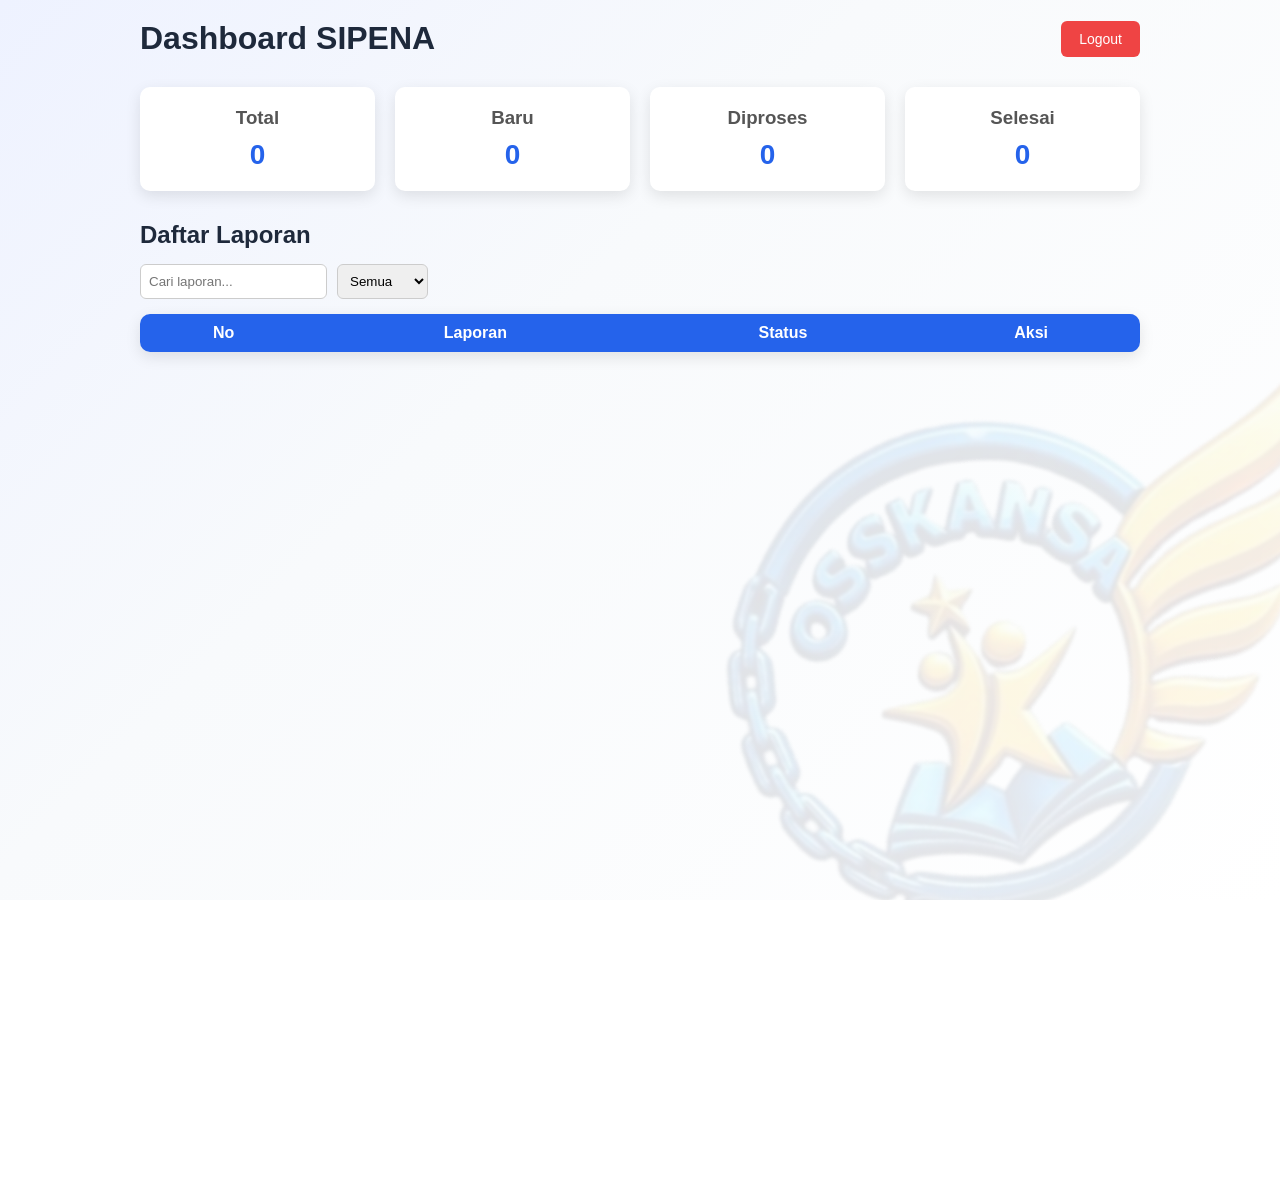
==== admin.html @ d9dd2f5e "Add files via upload" ====
<!DOCTYPE html>
<html>
<head>

<title>Dashboard Admin</title>
<link rel="stylesheet" href="css/style.css">

</head>
<script>

document.querySelectorAll("a").forEach(link => {

link.addEventListener("click", function(e){

const href = this.getAttribute("href")

if(href && !href.startsWith("#")){

e.preventDefault()

document.body.classList.add("fade-out")

setTimeout(() => {
window.location.href = href
},300)

}

})

})

</script>
<body>

<div class="container">

<div class="top-bar">

<h1>Dashboard SIPENA</h1>

<button class="logout-btn" onclick="logout()">Logout</button>

</div>

<div class="stats">

<div class="card">
<h3>Total</h3>
<p id="total">0</p>
</div>

<div class="card">
<h3>Baru</h3>
<p id="baru">0</p>
</div>

<div class="card">
<h3>Diproses</h3>
<p id="proses">0</p>
</div>

<div class="card">
<h3>Selesai</h3>
<p id="selesai">0</p>
</div>

</div>

<h2 class="judul-laporan">Daftar Laporan</h2>

<div class="tools">

<input type="text" id="searchInput" placeholder="Cari laporan...">

<select id="filterStatus">
<option value="semua">Semua</option>
<option value="baru">Baru</option>
<option value="diproses">Diproses</option>
<option value="selesai">Selesai</option>
</select>

</div>

<table class="laporan-table">

<thead>

<tr>
<th>No</th>
<th>Laporan</th>
<th>Status</th>
<th>Aksi</th>
</tr>

</thead>

<tbody id="daftarLaporan">

</tbody>

</table>

</div>

<script src="js/admin.js"></script>

</body>
</html>
---- css/style.css ----
*{
margin:0;
padding:0;
box-sizing:border-box;
}

html,body{
height:100%;
overflow-x:hidden;
}
*{
margin:0;
padding:0;
box-sizing:border-box;
font-family:Inter,Segoe UI,Arial;
}

body{
background:linear-gradient(135deg,#eef2ff,#f8fafc);
color:#1e293b;
min-height:100vh;
}


/* NAVBAR */

.navbar{
display:flex;
justify-content:space-between;
align-items:center;
padding:18px 60px;
background:white;
box-shadow:0 4px 15px rgba(0,0,0,0.05);
}

.navbar h1{
font-size:22px;
font-weight:700;
color:#1e3a8a;
}

.nav-links a{
text-decoration:none;
margin-left:25px;
color:#334155;
font-weight:500;
transition:0.3s;
}

.nav-links a:hover{
color:#2563eb;
}


/* HERO */

.hero{
text-align:center;
padding:120px 20px;
}

.hero h2{
font-size:46px;
margin-bottom:15px;
font-weight:700;
}

.hero p{
color:#64748b;
font-size:18px;
margin-bottom:35px;
}


/* BUTTON */

.btn-primary{

background:linear-gradient(135deg,#2563eb,#4f46e5);

color:white;

border:none;

padding:14px 28px;

font-size:16px;

border-radius:10px;

cursor:pointer;

transition:0.3s;

box-shadow:0 6px 15px rgba(0,0,0,0.15);

}

.btn-primary:hover{

transform:translateY(-3px);

box-shadow:0 10px 25px rgba(0,0,0,0.2);

}

.btn{
display:inline-block;
padding:13px 28px;
background:linear-gradient(135deg,#2563eb,#4f46e5);
color:white;
border:none;
border-radius:8px;
text-decoration:none;
font-weight:600;
transition:0.3s;
cursor:pointer;
}

.btn:hover{
transform:translateY(-3px);
box-shadow:0 8px 20px rgba(37,99,235,0.3);
}


/* FEATURES */

.fitur{
padding:70px 60px;
}

.fitur h2{
text-align:center;
margin-bottom:40px;
}

.fitur-grid{
display:grid;
grid-template-columns:repeat(auto-fit,minmax(240px,1fr));
gap:25px;
}

.card{
background:white;
padding:30px;
border-radius:12px;
box-shadow:0 5px 20px rgba(0,0,0,0.05);
transition:0.3s;
}

.card:hover{
transform:translateY(-6px);
box-shadow:0 12px 30px rgba(0,0,0,0.08);
}

.card h3{
margin-bottom:10px;
}


/* FORM */

.form-section{
max-width:600px;
margin:70px auto;
background:white;
padding:40px;
border-radius:12px;
box-shadow:0 5px 20px rgba(0,0,0,0.05);
}

.form-section h2{
margin-bottom:20px;
}

.form-group{
margin-bottom:18px;
}

.form-group label{
display:block;
margin-bottom:6px;
font-size:14px;
color:#475569;
}

.form-group input,
.form-group select,
.form-group textarea{
width:100%;
padding:11px;
border-radius:6px;
border:1px solid #e2e8f0;
font-size:14px;
}


/* DASHBOARD */

.dashboard{
padding:50px 60px;
}

.stats{
display:grid;
grid-template-columns:repeat(auto-fit,minmax(170px,1fr));
gap:20px;
margin:30px 0;
}

.stat-card{
background:white;
padding:22px;
border-radius:10px;
box-shadow:0 4px 15px rgba(0,0,0,0.05);
}

.stat-card h3{
font-size:14px;
color:#64748b;
}

.stat-card p{
font-size:30px;
font-weight:700;
margin-top:6px;
}


/* REPORT CARD */

.laporan-card{
background:white;
padding:22px;
border-radius:10px;
box-shadow:0 4px 15px rgba(0,0,0,0.05);
margin-bottom:18px;
transition:0.2s;
}

.laporan-card:hover{
transform:translateY(-4px);
}

.status{
font-weight:600;
margin-top:8px;
}

.status.baru{
color:#2563eb;
}

.status.diproses{
color:#f59e0b;
}

.status.selesai{
color:#10b981;
}


/* ACTION BUTTONS */

.action{
margin-top:12px;
}

.action button{
margin-right:8px;
padding:8px 16px;
border:none;
border-radius:6px;
cursor:pointer;
font-size:13px;
}

.btn-proses{
background:#f59e0b;
color:white;
}

.btn-selesai{
background:#10b981;
color:white;
}

.btn-hapus{
background:#ef4444;
color:white;
}

.top-bar{
display:flex;
justify-content:space-between;
align-items:center;
margin-bottom:20px;
}

.logout-btn{
background:#ef4444;
color:white;
border:none;
padding:10px 18px;
border-radius:6px;
cursor:pointer;
font-size:14px;
transition:0.3s;
}

.logout-btn:hover{
background:#dc2626;
transform:scale(1.05);
}

body{
font-family: Arial, sans-serif;
background:#f1f5f9;
margin:0;
padding:20px;
}

.container{
max-width:1000px;
margin:auto;
}

.top-bar{
display:flex;
justify-content:space-between;
align-items:center;
margin-bottom:30px;
}

.logout-btn{
background:#ef4444;
color:white;
border:none;
padding:10px 18px;
border-radius:6px;
cursor:pointer;
font-size:14px;
transition:0.3s;
}

.logout-btn:hover{
background:#dc2626;
}

.stats{
display:grid;
grid-template-columns:repeat(auto-fit,minmax(200px,1fr));
gap:20px;
margin-bottom:30px;
}

.card{
background:white;
padding:20px;
border-radius:10px;
box-shadow:0 5px 15px rgba(0,0,0,0.1);
text-align:center;
}

.card h3{
margin-bottom:10px;
color:#555;
}

.card p{
font-size:28px;
font-weight:bold;
color:#2563eb;
}

.judul-laporan{
margin-bottom:15px;
}

.laporan-box{
background:white;
padding:20px;
border-radius:10px;
box-shadow:0 5px 15px rgba(0,0,0,0.1);
}

.tools{
display:flex;
gap:10px;
margin-bottom:15px;
}

.tools input{
padding:8px;
border-radius:6px;
border:1px solid #ccc;
}

.tools select{
padding:8px;
border-radius:6px;
border:1px solid #ccc;
}

.laporan-table{
width:100%;
border-collapse:collapse;
background:white;
border-radius:10px;
overflow:hidden;
box-shadow:0 5px 15px rgba(0,0,0,0.1);
}

.laporan-table th{
background:#2563eb;
color:white;
padding:10px;
}

.laporan-table td{
padding:10px;
border-bottom:1px solid #eee;
}

.laporan-table tr:hover{
background:#f1f5f9;
}

body{
margin:0;
font-family:Arial;
background:#f8fafc;
}


/* NAVBAR */

.navbar{

position:sticky;
top:0;

display:flex;
justify-content:space-between;
align-items:center;

padding:18px 40px;

background:rgba(255,255,255,0.8);

backdrop-filter:blur(8px);

transition:0.3s;

z-index:1000;

}

.navbar.scrolled{

box-shadow:0 5px 20px rgba(0,0,0,0.08);

background:rgba(255,255,255,0.95);

}

.logo{
font-weight:bold;
font-size:20px;
color:#2563eb;
}

.menu a{
margin-left:25px;
text-decoration:none;
color:#333;
font-weight:500;
}

.menu a:hover{
color:#2563eb;
}


/* HERO */

.hero{
display:flex;
align-items:center;
justify-content:space-between;
padding:80px 10%;
background:linear-gradient(135deg,#eef2ff,#ffffff);
}

.hero-text{
max-width:500px;
}

.hero-text h1{
font-size:40px;
margin-bottom:10px;
}

.hero-text p{
color:#555;
margin-bottom:20px;
}

.btn-primary{
background:#2563eb;
color:white;
border:none;
padding:14px 24px;
border-radius:8px;
font-size:16px;
cursor:pointer;
transition:0.3s;
}

.btn-primary:hover{
background:#1e40af;
transform:translateY(-2px);
}

.hero-img img{
width:220px;
}


/* FITUR */

.fitur{
text-align:center;
padding:70px 10%;
}

.fitur-grid{
display:grid;
grid-template-columns:repeat(auto-fit,minmax(250px,1fr));
gap:25px;
margin-top:40px;
}

.fitur-card{
background:white;
padding:30px;
border-radius:12px;
box-shadow:0 8px 20px rgba(0,0,0,0.08);
transition:0.3s;
}

.fitur-card:hover{
transform:translateY(-6px);
}

.icon{
font-size:40px;
margin-bottom:10px;
}


/* FOOTER */

footer{
margin-top:60px;
background:#1e293b;
color:white;
text-align:center;
padding:20px;
}

.tentang{
max-width:800px;
margin:auto;
padding:60px 20px;
line-height:1.7;
}

.tentang h1{
margin-bottom:20px;
}

.tentang h2{
margin-top:30px;
}

.tentang ul{
margin-top:10px;
}

body{
opacity:0;
animation:fadeIn 0.4s ease forwards;
}

@keyframes fadeIn{
from{
opacity:0;
transform:translateY(10px);
}
to{
opacity:1;
transform:translateY(0);
}
}

.fade-out{
opacity:0;
transition:0.3s;
}

.card, .fitur-card{
transition:0.3s;
}

.card:hover, .fitur-card:hover{
transform:translateY(-6px);
box-shadow:0 10px 25px rgba(0,0,0,0.15);
}

body{
margin:0;
font-family:'Poppins',sans-serif;
background:#f8fafc;
position:relative;
overflow-x:hidden;
}

body{
margin:0;
font-family:'Poppins',sans-serif;

background:linear-gradient(
135deg,
#eef2ff 0%,
#f8fafc 40%,
#ffffff 100%
);

position:relative;
overflow-x:hidden;
}

body::before{

content:"";

position:fixed;

bottom:-200px;
right:-200px;

width:900px;
height:900px;

background:url("../images/LOGO.png") no-repeat center;

background-size:contain;

opacity:0.10;

filter:blur(1px);

transform:rotate(-15deg);

z-index:-1;

}

.hero{

background:radial-gradient(
circle at top left,
rgba(37,99,235,0.15),
transparent 60%
);

}

.menu a{

position:relative;

text-decoration:none;

color:#333;

font-weight:500;

margin-left:25px;

}

.menu a::after{

content:"";

position:absolute;

left:0;

bottom:-5px;

width:0%;

height:2px;

background:#2563eb;

transition:0.3s;

}

.menu a:hover::after{

width:100%;

}

.logo{
font-weight:700;
font-size:18px;
color:#2563eb;
}

.logo .sub{
display:block;
font-size:10px;
color:#888;
}

.logo{
font-weight:bold;
font-size:20px;
background: linear-gradient(90deg,#2563eb,#60a5fa);
background-clip:text;
-webkit-text-fill-color:transparent;
}
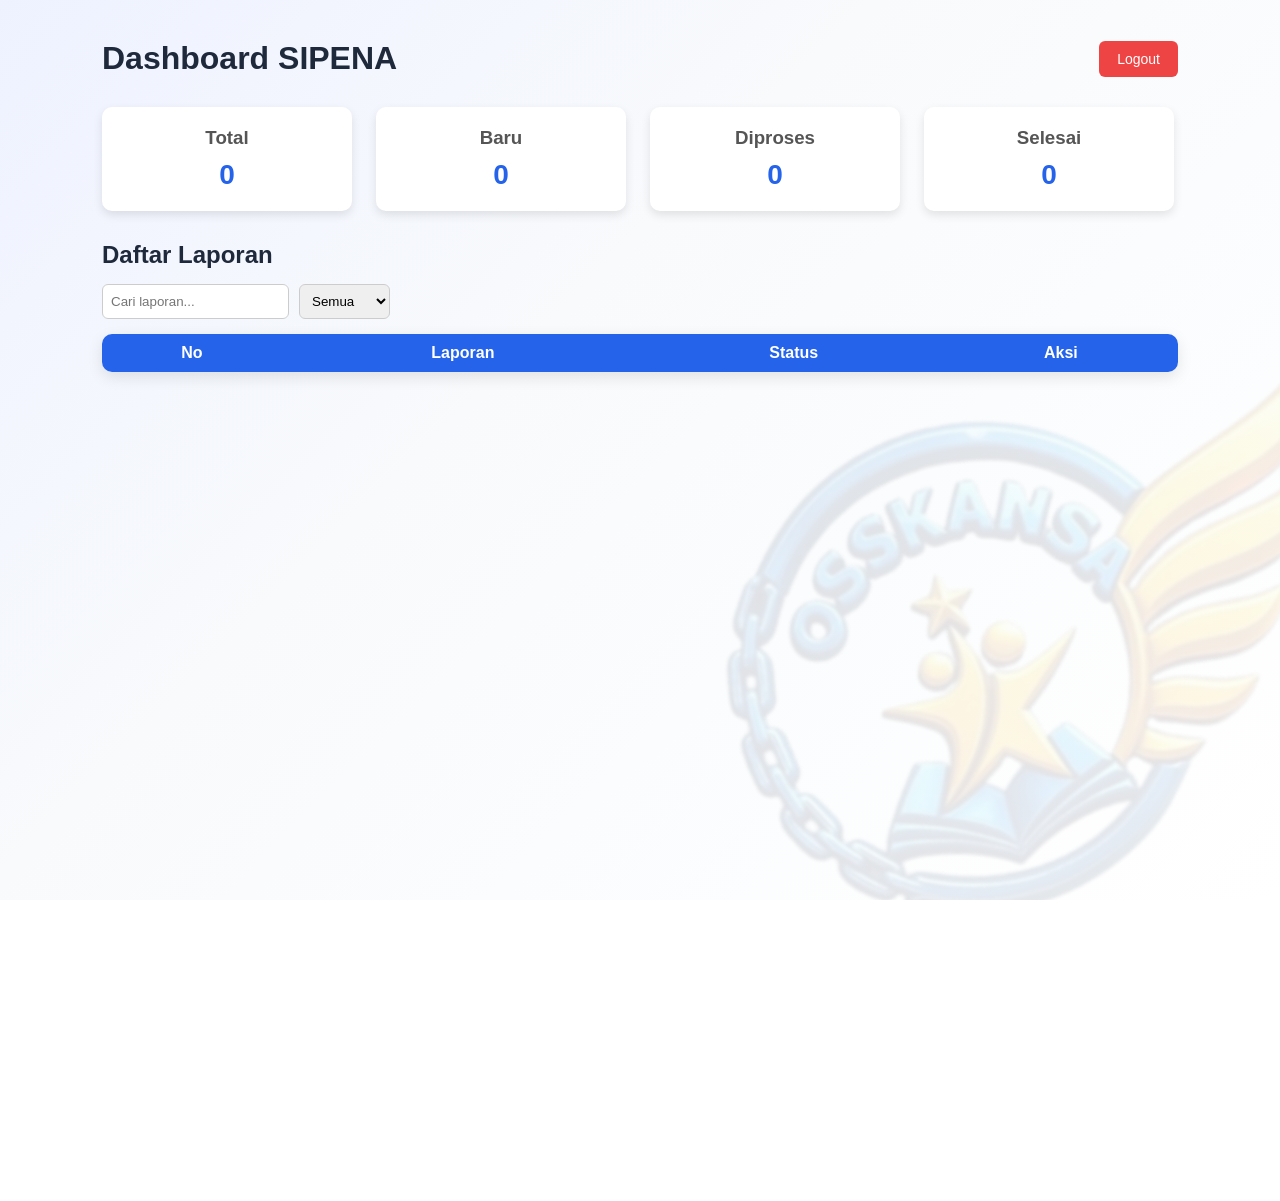
==== commit 0aa162e5: "Add files via upload" ====
--- a/admin.html
+++ b/admin.html
@@ -1,6 +1,8 @@
 <!DOCTYPE html>
 <html>
 <head>
+
+<meta name="viewport" content="width=device-width, initial-scale=1.0">
 
 <title>Dashboard Admin</title>
 <link rel="stylesheet" href="css/style.css">
--- a/css/style.css
+++ b/css/style.css
@@ -735,4 +735,67 @@
 background: linear-gradient(90deg,#2563eb,#60a5fa);
 background-clip:text;
 -webkit-text-fill-color:transparent;
+}
+
+/* CONTAINER */
+.container{
+width:90%;
+max-width:1200px;
+margin:auto;
+padding:20px;
+}
+
+/* HERO SECTION */
+.hero{
+display:flex;
+align-items:center;
+justify-content:space-between;
+gap:20px;
+padding:50px 0;
+flex-wrap:wrap;
+}
+
+/* FEATURES / CARD */
+.features{
+display:flex;
+flex-wrap:wrap;
+gap:20px;
+justify-content:center;
+}
+
+.card{
+background:white;
+padding:20px;
+border-radius:10px;
+box-shadow:0 4px 10px rgba(0,0,0,0.1);
+width:250px;
+text-align:center;
+}
+
+/* FOOTER */
+footer{
+background:#1f2a44;
+color:white;
+text-align:center;
+padding:15px;
+margin-top:40px;
+}
+
+/* RESPONSIVE MOBILE */
+@media (max-width:768px){
+
+.hero{
+flex-direction:column;
+text-align:center;
+}
+
+.features{
+flex-direction:column;
+align-items:center;
+}
+
+.card{
+width:90%;
+}
+
 }
